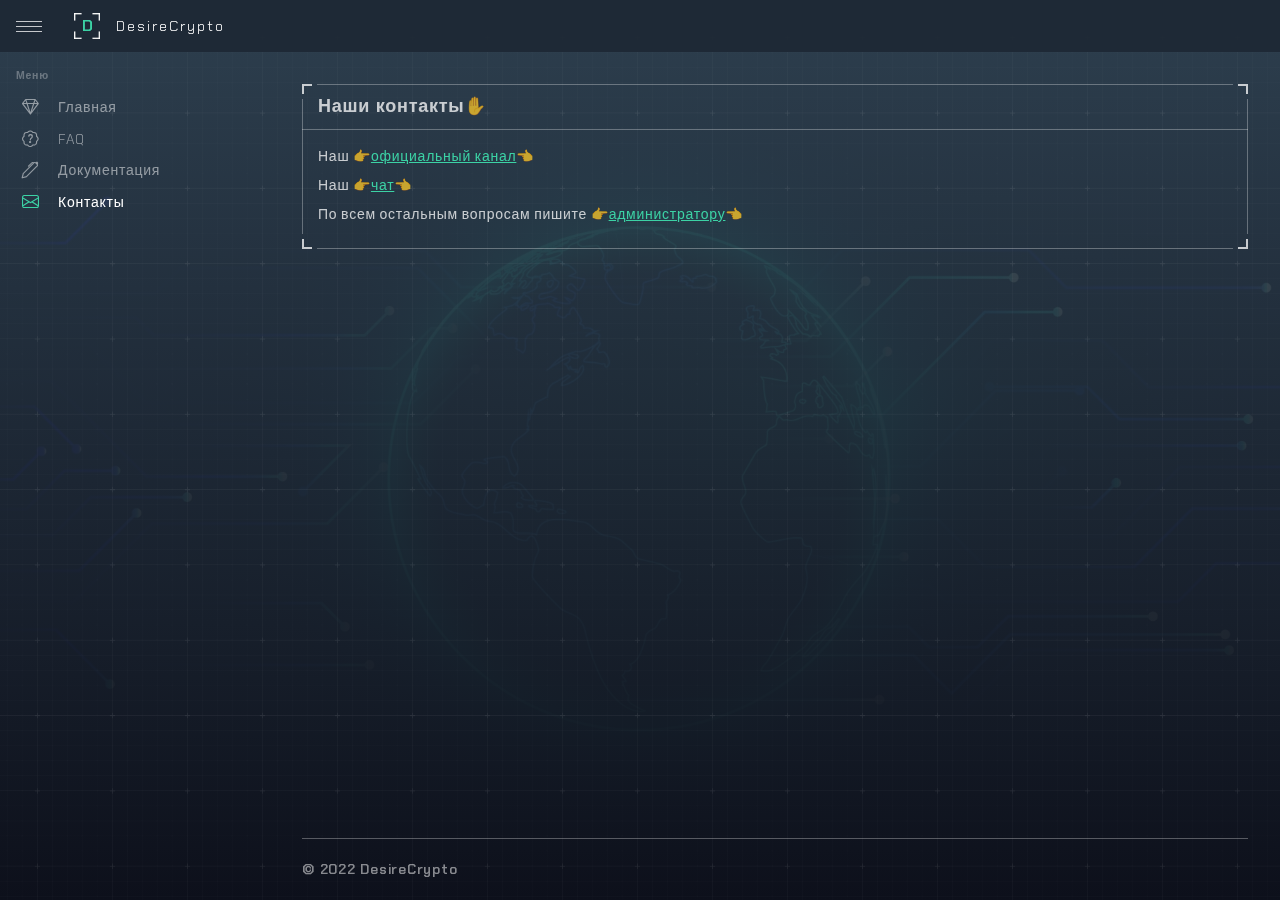
==== contacts.html @ 8d0ca02b "Add files via upload" ====
<!DOCTYPE html>
<html lang="en">
    <head>
        <meta charset="utf-8" />
        <title>DesireCrypto</title>
        <meta content="width=device-width, initial-scale=1.0, maximum-scale=1.0, user-scalable=no" name="viewport">

        <link href="assets/css/vendor.min.css" rel="stylesheet">
        <link href="assets/css/app.min.css" rel="stylesheet">
        <link href="assets/css/extend.css" rel="stylesheet">
    </head>

    <body>
        <div id="app" class="app app-footer-fixed">
            <div id="header" class="app-header">
                <div class="desktop-toggler">
                    <button type="button" class="menu-toggler" data-toggle-class="app-sidebar-collapsed" data-dismiss-class="app-sidebar-toggled" data-toggle-target=".app">
                        <span class="bar"></span>
                        <span class="bar"></span>
                        <span class="bar"></span>
                    </button>
                </div>

                <div class="mobile-toggler">
                    <button type="button" class="menu-toggler" data-toggle-class="app-sidebar-mobile-toggled" data-toggle-target=".app">
                        <span class="bar"></span>
                        <span class="bar"></span>
                        <span class="bar"></span>
                    </button>
                </div>

                <div class="brand">
                    <a href="index.html" class="brand-logo">
                        <span class="brand-img">
                            <span class="brand-img-text text-theme">D</span>
                        </span>
                        <span class="brand-text">DesireCrypto</span>
                    </a>
                </div>

                <div class="menu">

                </div>
            </div>

            <div id="sidebar" class="app-sidebar">
                <div class="app-sidebar-content" data-scrollbar="true" data-height="100%">
                    <div class="menu">
                        <div class="menu-header">Меню</div>
                        <div class="menu-item">
                            <a href="index.html" class="menu-link">
                                <span class="menu-icon">
                                    <i class="bi bi-gem"></i>
                                </span>
                                <span class="menu-text">Главная</span>
                            </a>
                        </div>
                        <div class="menu-item">
                            <a href="faq.html" class="menu-link">
                                <span class="menu-icon">
                                    <i class="bi bi-patch-question"></i>
                                </span>
                                <span class="menu-text">FAQ</span>
                            </a>
                        </div>
                        <div class="menu-item">
                            <a href="docs.html" class="menu-link">
                                <span class="menu-icon">
                                    <i class="bi bi-pen"></i>
                                </span>
                                <span class="menu-text">Документация</span>
                            </a>
                        </div>
                        <div class="menu-item active">
                            <a href="contacts.html" class="menu-link">
                                <span class="menu-icon">
                                    <i class="bi bi-envelope"></i>
                                </span>
                                <span class="menu-text">Контакты</span>
                            </a>
                        </div>
                    </div>
                </div>
            </div>

            <button class="app-sidebar-mobile-backdrop" data-toggle-target=".app" data-toggle-class="app-sidebar-mobile-toggled"></button>

            <div id="content" class="app-content">
                <div class="card mb-2">
                    <div class="card-header fw-bold fs-18">Наши контакты✋</div>
                    <div class="card-body">
                        <p class="card-text mb-2">Наш 👉<a href="">официальный канал</a>👈</p>
                        <p class="card-text mb-2">Наш 👉<a href="">чат</a>👈</p>
                        <p class="card-text mb-2">По всем остальным вопросам пишите 👉<a href="">администратору</a>👈</p>
                    </div>
                    <div class="card-arrow">
                        <div class="card-arrow-top-left"></div>
                        <div class="card-arrow-top-right"></div>
                        <div class="card-arrow-bottom-left"></div>
                        <div class="card-arrow-bottom-right"></div>
                    </div>
                </div>
            </div>
            <div id="footer" class="app-footer">
                © 2022 DesireCrypto
            </div>
        </div>

        <script src="assets/js/vendor.min.js"></script>
        <script src="assets/js/app.min.js"></script>
    </body>
</html>
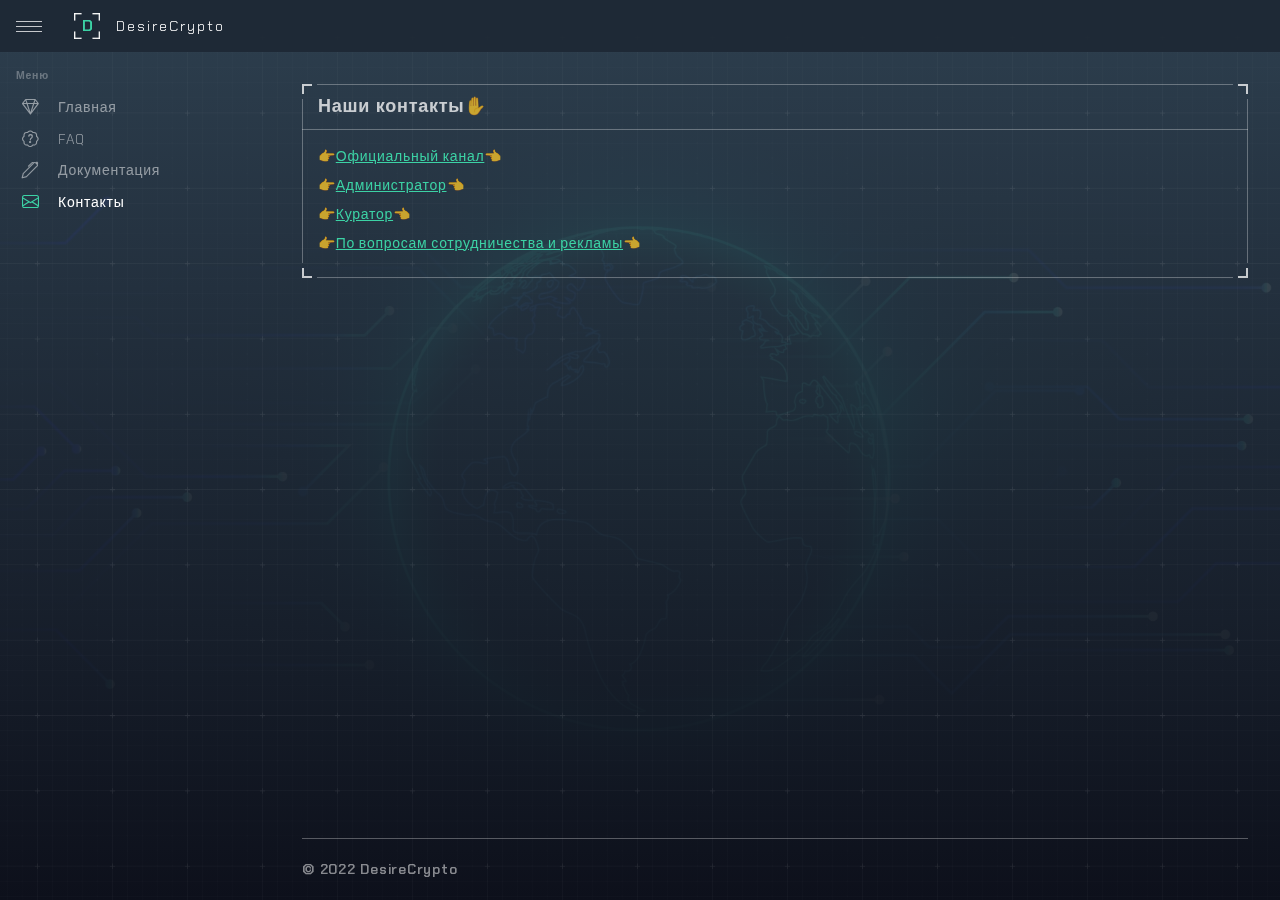
==== commit e7d2a1fb: "Update" ====
--- a/contacts.html
+++ b/contacts.html
@@ -2,12 +2,25 @@
 <html lang="en">
     <head>
         <meta charset="utf-8" />
-        <title>DesireCrypto</title>
+        <title>Контакты | DesireCrypto - №1 в заработке на пампах криптовалюты</title>
         <meta content="width=device-width, initial-scale=1.0, maximum-scale=1.0, user-scalable=no" name="viewport">
 
         <link href="assets/css/vendor.min.css" rel="stylesheet">
         <link href="assets/css/app.min.css" rel="stylesheet">
         <link href="assets/css/extend.css" rel="stylesheet">
+
+        <link rel="apple-touch-icon" sizes="180x180" href="assets/favicon/apple-touch-icon.png">
+        <link rel="icon" type="image/png" sizes="32x32" href="assets/favicon/favicon-32x32.png">
+        <link rel="icon" type="image/png" sizes="16x16" href="assets/favicon/favicon-16x16.png">
+        <link rel="manifest" href="assets/favicon/site.webmanifest">
+        <link rel="mask-icon" href="assets/favicon/safari-pinned-tab.svg" color="#5bbad5">
+        <meta name="msapplication-TileColor" content="#ffffff">
+        <meta name="msapplication-TileImage" content="/mstile-144x144.png">
+        <meta name="theme-color" content="#ffffff">
+
+        <meta property="og:title" content="Контакты | DesireCrypto - №1 в заработке на пампах криптовалюты">
+        <meta property="og:url" content="https://desirecrypto.com/contacts.html">
+        <meta property="og:image" content="https://desirecrypto.com/assets/css/images/cover.jpg">
     </head>
 
     <body>
@@ -89,9 +102,10 @@
                 <div class="card mb-2">
                     <div class="card-header fw-bold fs-18">Наши контакты✋</div>
                     <div class="card-body">
-                        <p class="card-text mb-2">Наш 👉<a href="">официальный канал</a>👈</p>
-                        <p class="card-text mb-2">Наш 👉<a href="">чат</a>👈</p>
-                        <p class="card-text mb-2">По всем остальным вопросам пишите 👉<a href="">администратору</a>👈</p>
+                        <p class="card-text mb-2">👉<a href="https://t.me/+wn5NeGqkLUliM2M1" target="_blank">Официальный канал</a>👈</p>
+                        <p class="card-text mb-2">👉<a href="https://t.me/DesireCryptoo" target="_blank">Администратор</a>👈</p>
+                        <p class="card-text mb-2">👉<a href="https://t.me/DesireCryptoo" target="_blank">Куратор</a>👈</p>
+                        <p class="card-text mb-2">👉<a href="https://t.me/DesireCryptoo" target="_blank">По вопросам сотрудничества и рекламы</a>👈</p>
                     </div>
                     <div class="card-arrow">
                         <div class="card-arrow-top-left"></div>
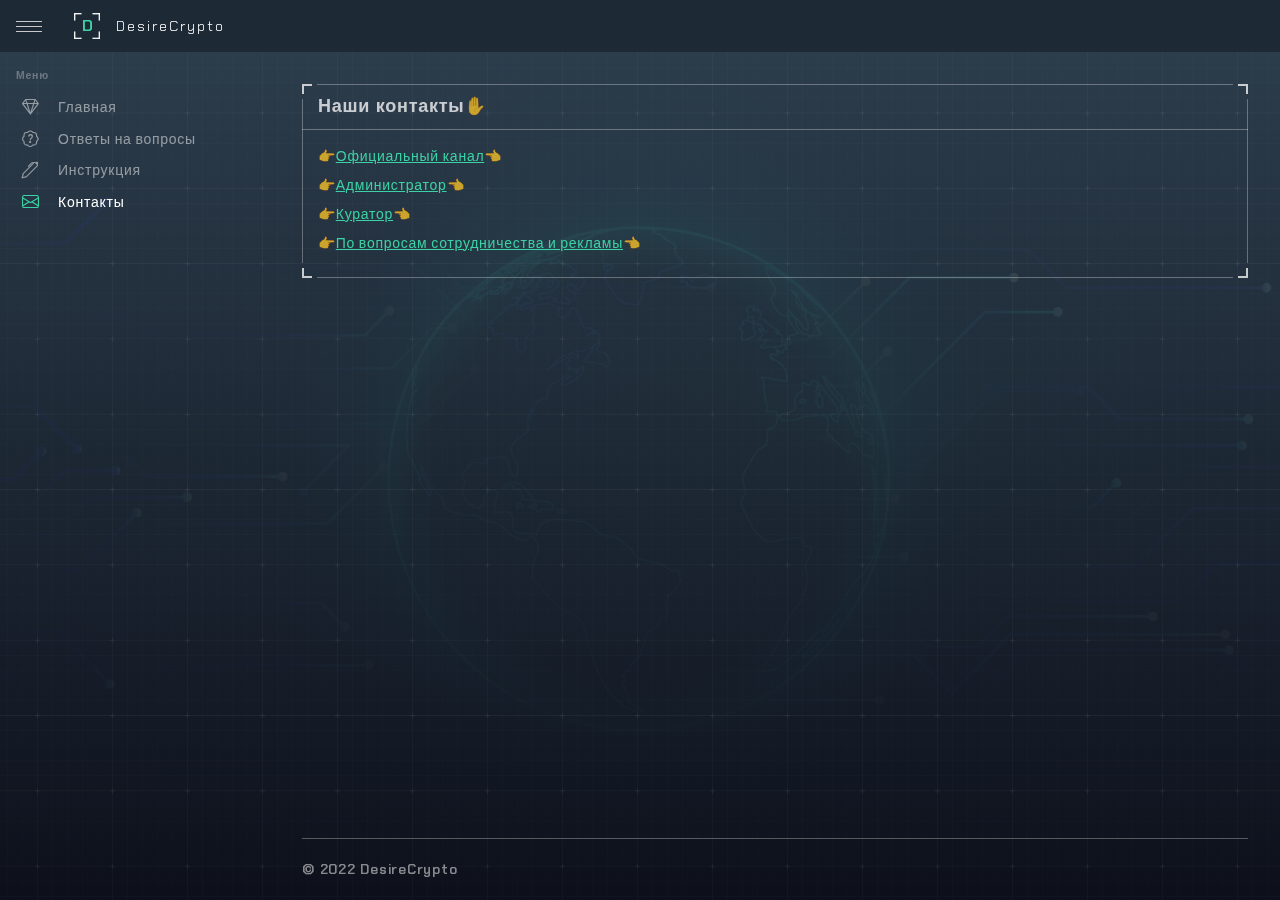
==== commit 30489239: "Update" ====
--- a/contacts.html
+++ b/contacts.html
@@ -73,7 +73,7 @@
                                 <span class="menu-icon">
                                     <i class="bi bi-patch-question"></i>
                                 </span>
-                                <span class="menu-text">FAQ</span>
+                                <span class="menu-text">Ответы на вопросы</span>
                             </a>
                         </div>
                         <div class="menu-item">
@@ -81,7 +81,7 @@
                                 <span class="menu-icon">
                                     <i class="bi bi-pen"></i>
                                 </span>
-                                <span class="menu-text">Документация</span>
+                                <span class="menu-text">Инструкция</span>
                             </a>
                         </div>
                         <div class="menu-item active">
